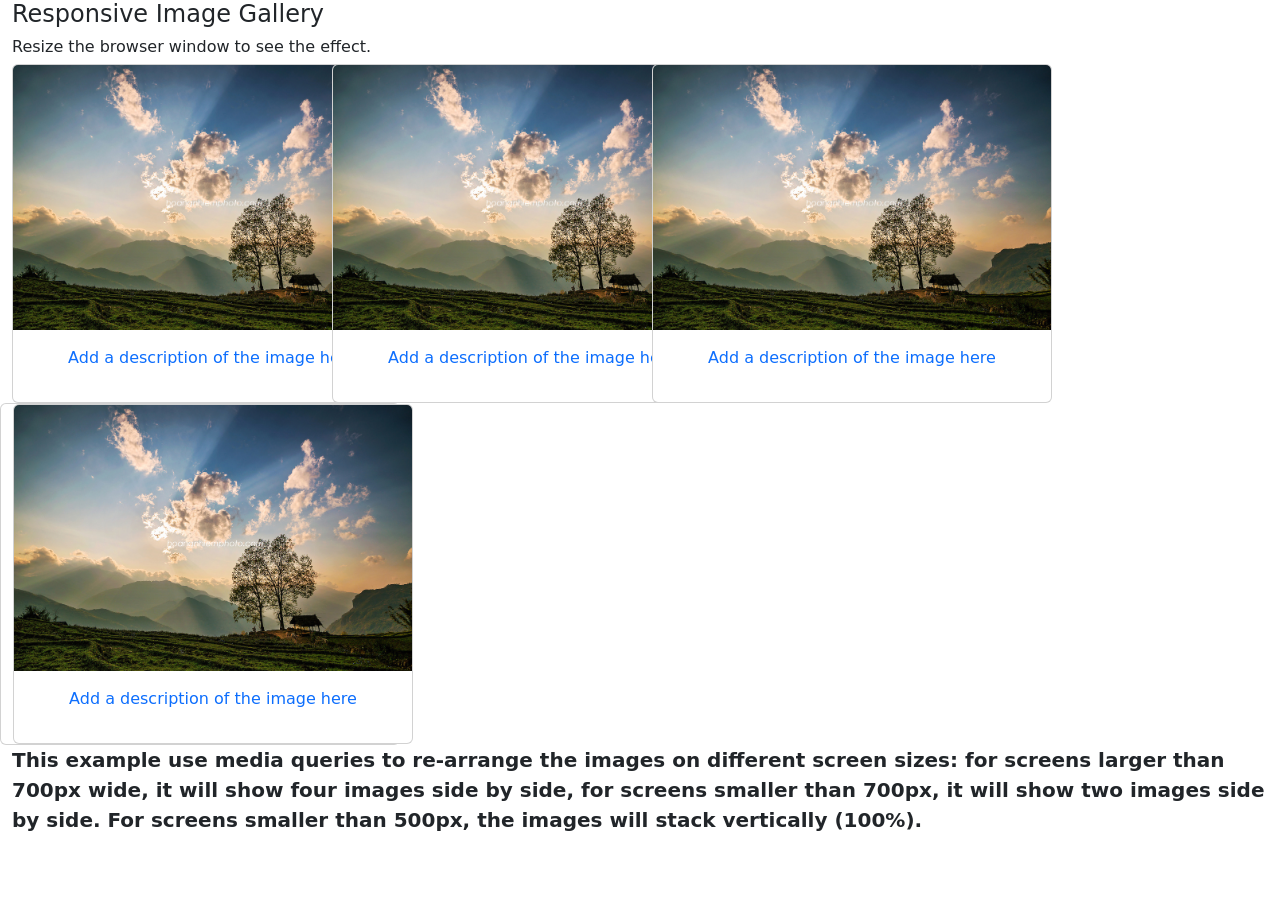
==== week3/webtom_css/ss9/ex1/index.html @ c680f8b5 "update ss8 and fix" ====
<!doctype html>
<html lang="en">
<head>
    <meta charset="utf-8">
    <meta name="viewport" content="width=device-width, initial-scale=1">
    <title>Bootstrap demo</title>
    <link rel="stylesheet" href="../bootstrap-5.2.3-dist/css/bootstrap.css">
<body>
<div class="container-fluid">
    <div class="row">
        <h4>Responsive Image Gallery</h4>
        <h6>Resize the browser window to see the effect.</h6>
    </div>
    <div class="row">

   
        <div  class="col-lg-3 col-md-4 col-sm-6 col-12">
            <a href="https://wikicachlam.com/wp-content/uploads/2018/06/anh-mua-thu-dep.jpg" class="card text-decoration-none" style="width: 25rem;" target="_blank">
                <img  src="pk.jpg" class="card-img-top" alt="...">
                <div class="card-body">       
                    <p class="text-center">Add a description of the image here
                    </p>
                </div>
            </a>
        </div>
    
        <div class="col-lg-3 col-md-4 col-sm-6 col-12">
            <a href="https://wikicachlam.com/wp-content/uploads/2018/06/anh-mua-thu-dep.jpg" class="card text-decoration-none" style="width: 25rem;" target="_blank">
                <img src="pk.jpg" class="card-img-top" alt="...">
                <div class="card-body">
                    <p class="text-center">Add a description of the image here
                    </p>
                </div>
            </a>
        </div>
    
        <div class="col-lg-3 col-md-4 col-sm-6 col-12">
            <a href="https://wikicachlam.com/wp-content/uploads/2018/06/anh-mua-thu-dep.jpg" class="card text-decoration-none" style="width: 25rem;" target="_blank">
                <img src="pk.jpg" class="card-img-top" alt="...">
                <div class="card-body">
                    <p class="text-center">Add a description of the image here
                    </p>
                </div>
            </a>
        </div>
        <a href="https://wikicachlam.com/wp-content/uploads/2018/06/anh-mua-thu-dep.jpg" class="card text-decoration-none" style="width: 25rem;" target="_blank">
            <div class="card" style="width: 25rem;">
                <img src="pk.jpg" class="card-img-top" alt="...">
                <div class="card-body">
                    <p class="text-center">Add a description of the image here
                    </p>
                </div>
            </div>
        </a>
    </div>
    <div class="row">
        <p class=" col-lg-12  fs-5 fw-semibold">This example use media queries to re-arrange the images on different screen sizes: for screens larger than 700px wide, it will show four images side by side, for screens smaller than 700px, it will show two images side by side. For screens smaller than 500px, the images will stack vertically (100%).</p>
    </div>
</div>






</body>
<script src="../bootstrap-5.2.3-dist/js/bootstrap.bundle.js"></script>
</html>
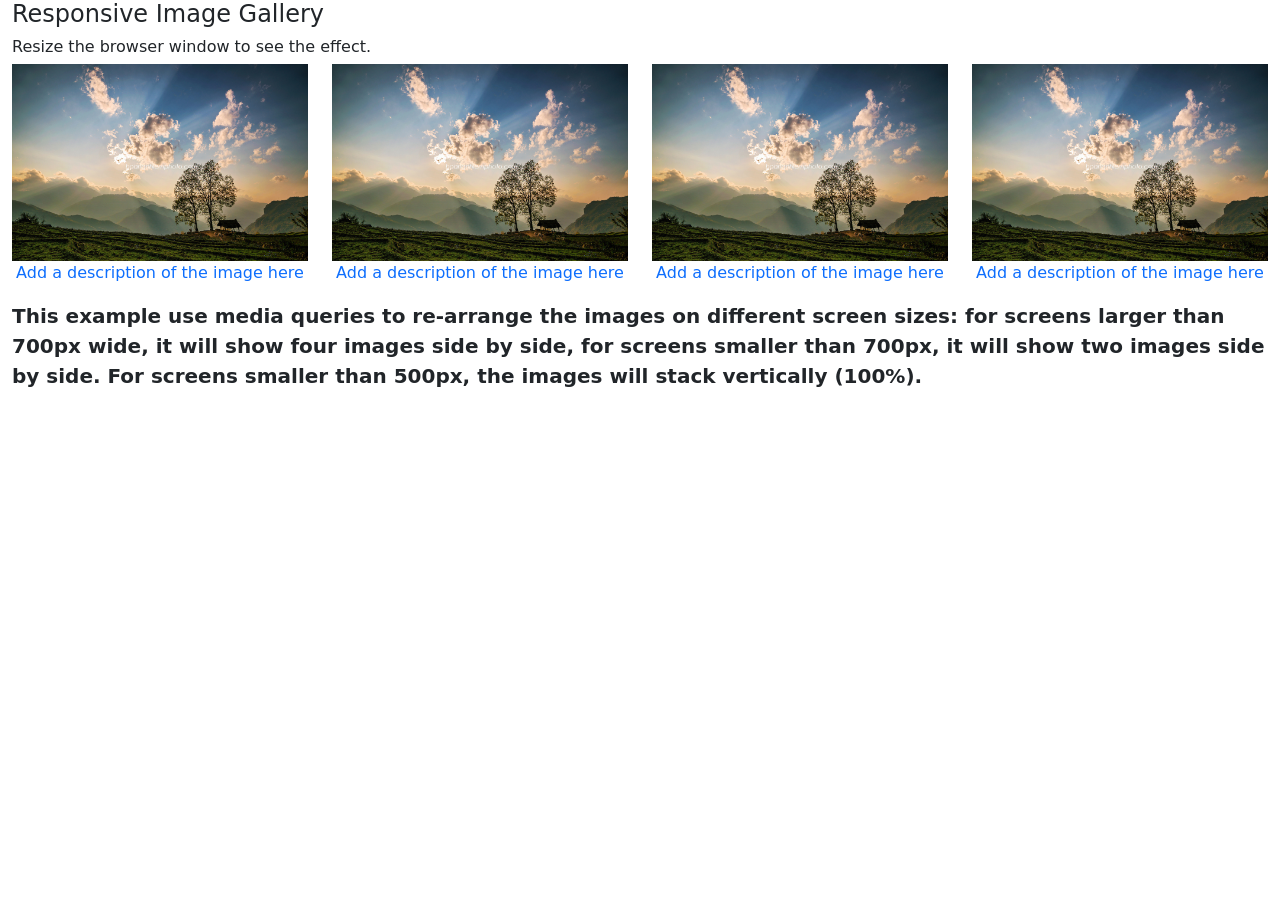
==== commit 250f1b22: "update ss9 and fix" ====
--- a/week3/webtom_css/ss9/ex1/index.html
+++ b/week3/webtom_css/ss9/ex1/index.html
@@ -13,10 +13,9 @@
     </div>
     <div class="row">
 
-   
-        <div  class="col-lg-3 col-md-4 col-sm-6 col-12">
-            <a href="https://wikicachlam.com/wp-content/uploads/2018/06/anh-mua-thu-dep.jpg" class="card text-decoration-none" style="width: 25rem;" target="_blank">
-                <img  src="pk.jpg" class="card-img-top" alt="...">
+        <div  class="col-lg-3 col-md-4 col-sm-6 col-12 rounded-top">
+            <a href="https://wikicachlam.com/wp-content/uploads/2018/06/anh-mua-thu-dep.jpg" class=" text-decoration-none" style="width: 25rem;" target="_blank">
+                <img  src="pk.jpg" class="card-img-top" alt="">
                 <div class="card-body">       
                     <p class="text-center">Add a description of the image here
                     </p>
@@ -24,9 +23,9 @@
             </a>
         </div>
     
-        <div class="col-lg-3 col-md-4 col-sm-6 col-12">
-            <a href="https://wikicachlam.com/wp-content/uploads/2018/06/anh-mua-thu-dep.jpg" class="card text-decoration-none" style="width: 25rem;" target="_blank">
-                <img src="pk.jpg" class="card-img-top" alt="...">
+        <div class="col-lg-3 col-md-4 col-sm-6 col-12 rounded-top">
+            <a href="https://wikicachlam.com/wp-content/uploads/2018/06/anh-mua-thu-dep.jpg" class=" text-decoration-none" style="width: 25rem;" target="_blank">
+                <img src="pk.jpg" class="card-img-top" alt="">
                 <div class="card-body">
                     <p class="text-center">Add a description of the image here
                     </p>
@@ -34,24 +33,26 @@
             </a>
         </div>
     
-        <div class="col-lg-3 col-md-4 col-sm-6 col-12">
-            <a href="https://wikicachlam.com/wp-content/uploads/2018/06/anh-mua-thu-dep.jpg" class="card text-decoration-none" style="width: 25rem;" target="_blank">
-                <img src="pk.jpg" class="card-img-top" alt="...">
+        <div class="col-lg-3 col-md-4 col-sm-6 col-12 rounded-top">
+            <a href="https://wikicachlam.com/wp-content/uploads/2018/06/anh-mua-thu-dep.jpg" class=" text-decoration-none" style="width: 25rem;" target="_blank">
+                <img src="pk.jpg" class="card-img-top" alt="">
                 <div class="card-body">
                     <p class="text-center">Add a description of the image here
                     </p>
                 </div>
             </a>
         </div>
-        <a href="https://wikicachlam.com/wp-content/uploads/2018/06/anh-mua-thu-dep.jpg" class="card text-decoration-none" style="width: 25rem;" target="_blank">
-            <div class="card" style="width: 25rem;">
-                <img src="pk.jpg" class="card-img-top" alt="...">
+        
+        <div class="col-lg-3 col-md-4 col-sm-6 col-12 rounded-top">
+            <a href="https://wikicachlam.com/wp-content/uploads/2018/06/anh-mua-thu-dep.jpg" class=" text-decoration-none" style="width: 25rem;" target="_blank">
+                <img src="pk.jpg" class="card-img-top" alt="">
                 <div class="card-body">
                     <p class="text-center">Add a description of the image here
                     </p>
                 </div>
-            </div>
-        </a>
+            </a>
+        </div>
+       
     </div>
     <div class="row">
         <p class=" col-lg-12  fs-5 fw-semibold">This example use media queries to re-arrange the images on different screen sizes: for screens larger than 700px wide, it will show four images side by side, for screens smaller than 700px, it will show two images side by side. For screens smaller than 500px, the images will stack vertically (100%).</p>
